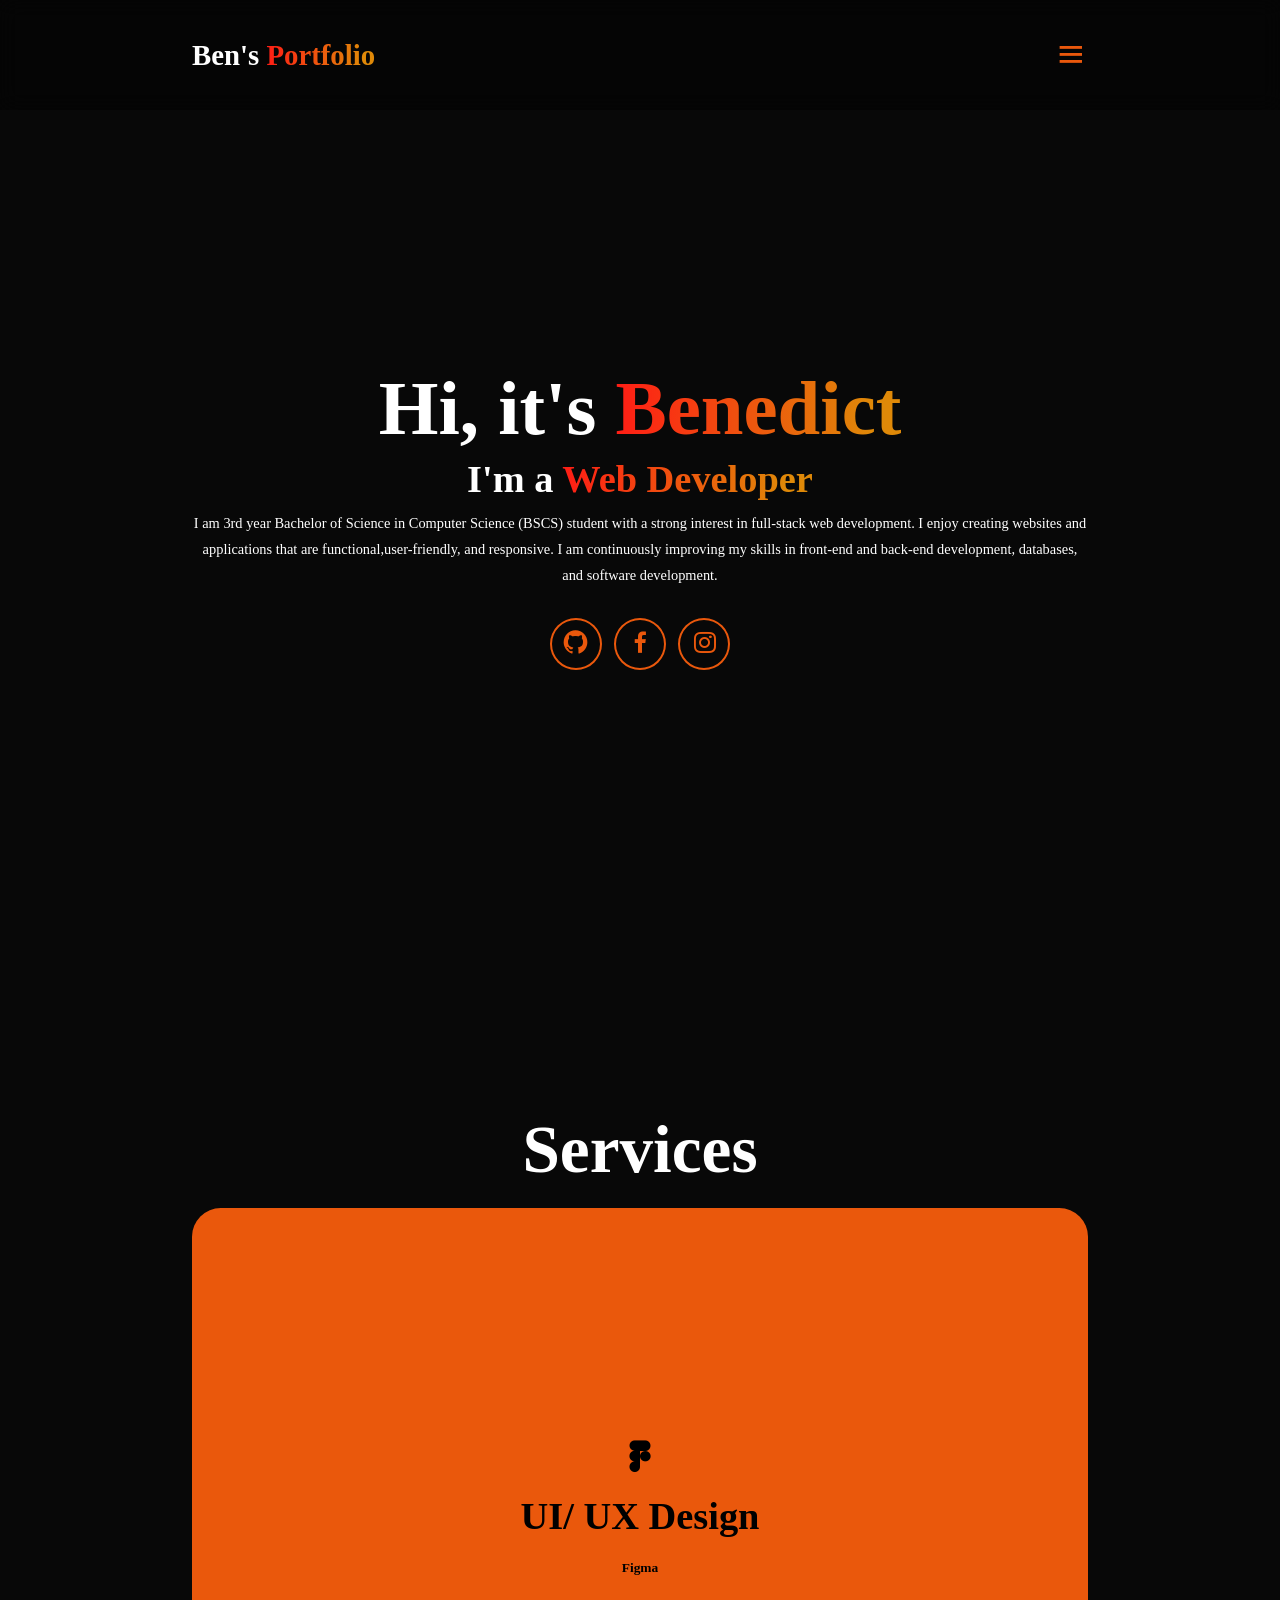
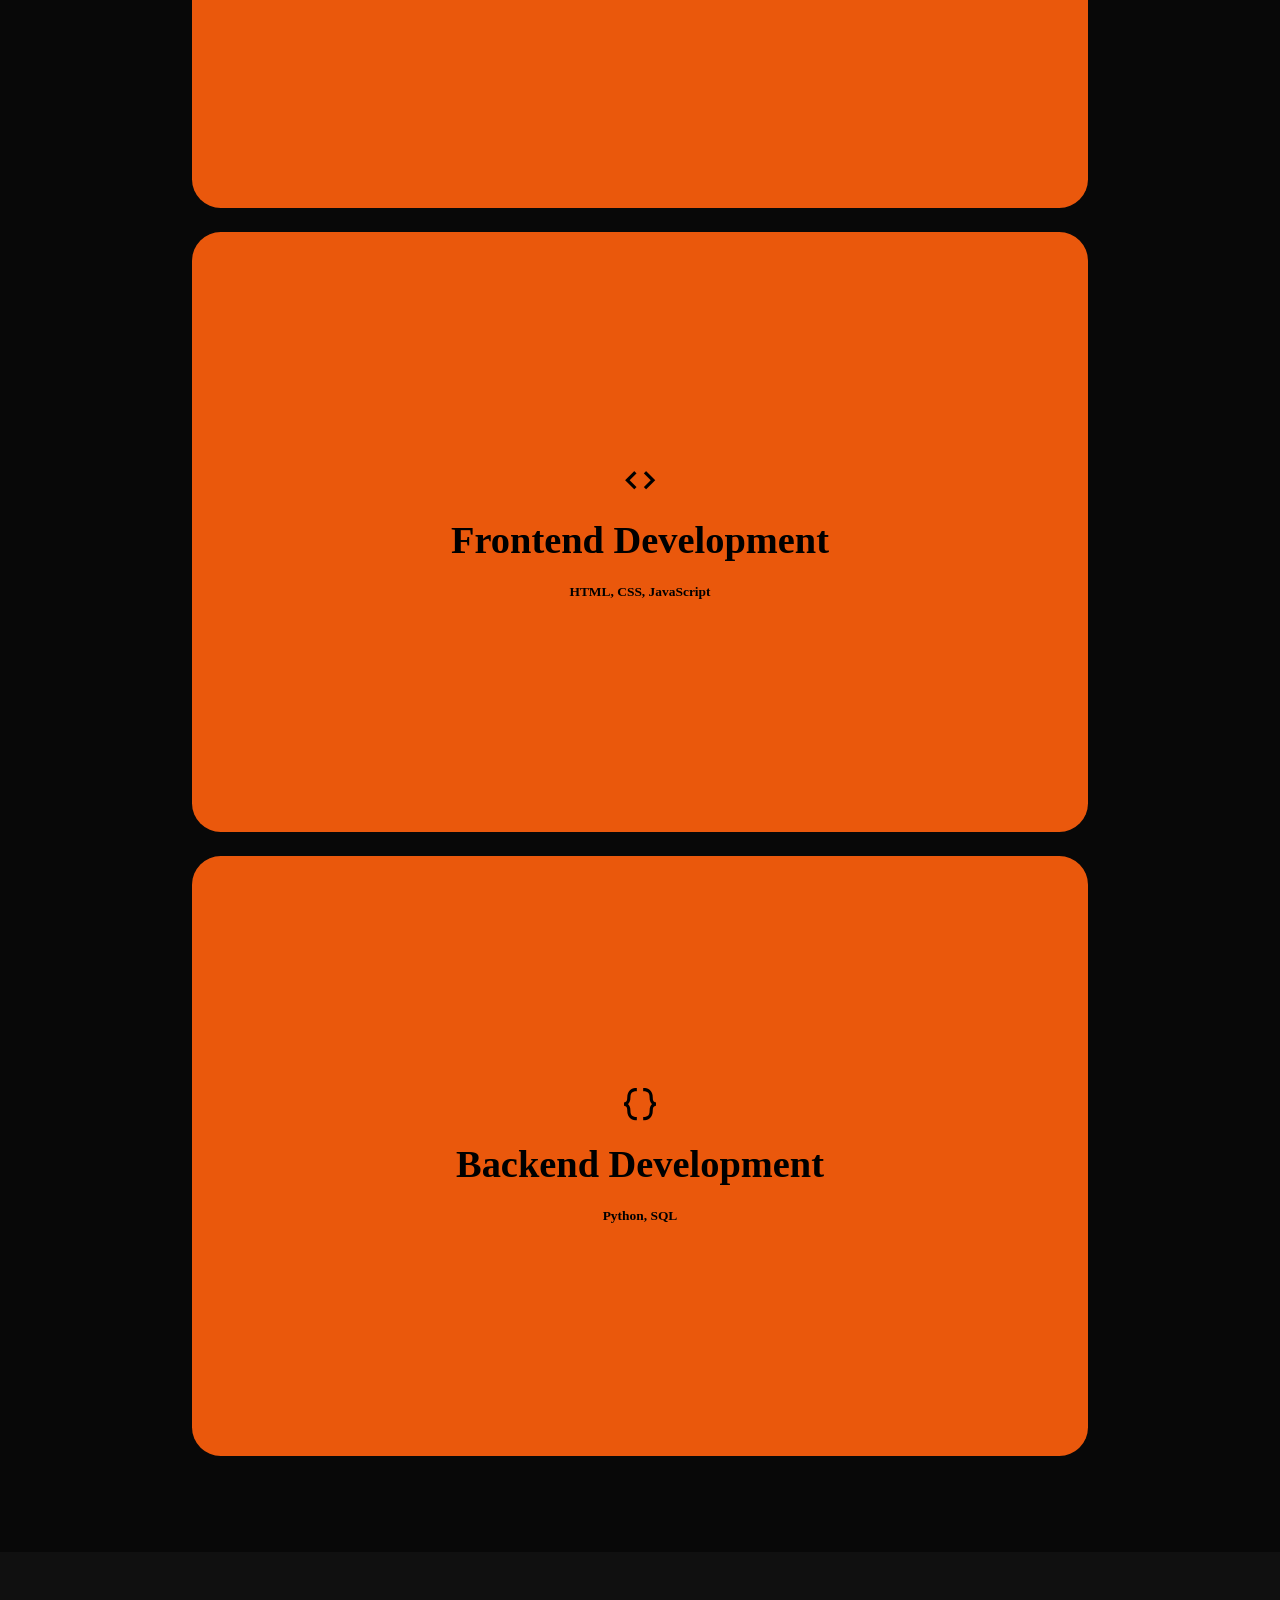
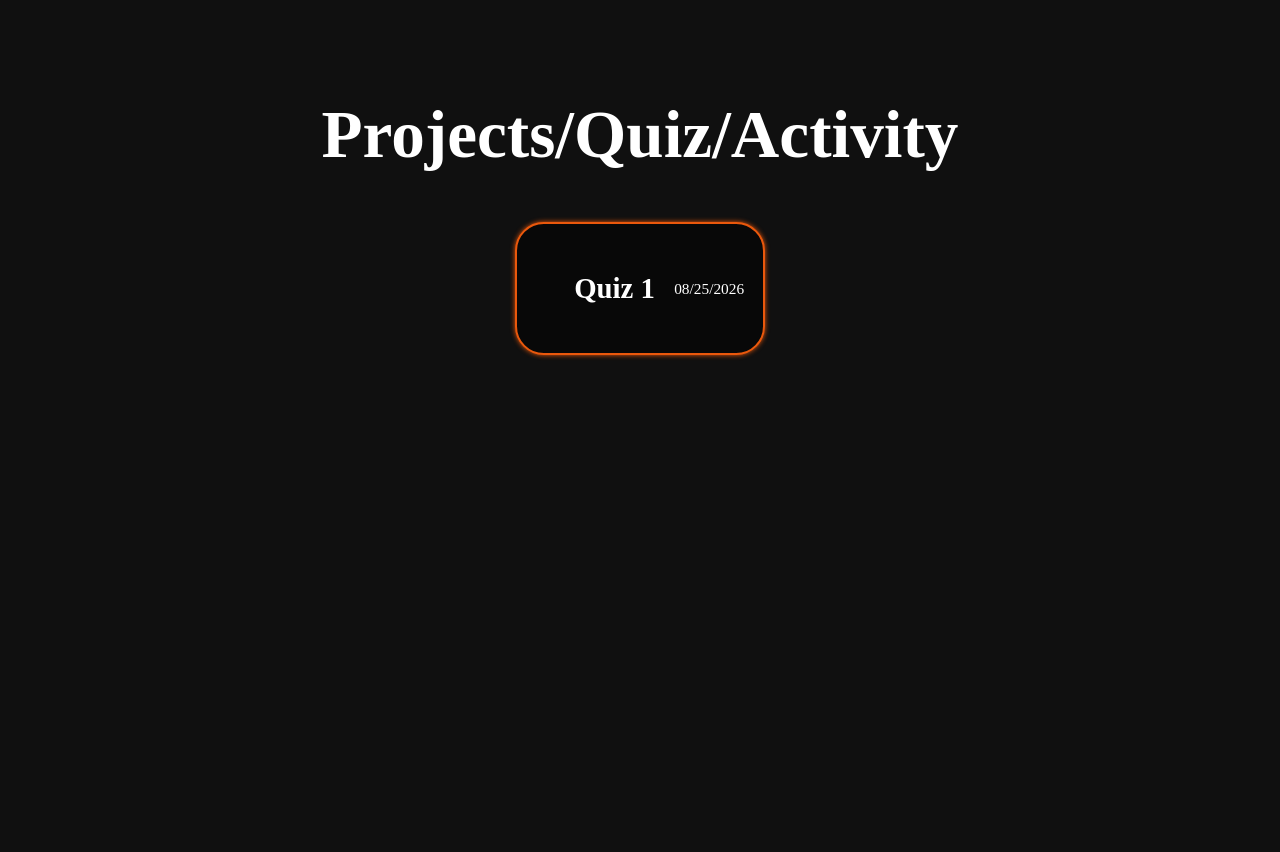
==== bene.html @ ec8cf46b "Add files via upload" ====
<!DOCTYPE html>
<html lang="en">
<head>
    <meta charset="UTF-8">
    <meta name="viewport"
    content="width=device-width, initial-scale=1.0">
    <title>Portfolio website</title>
    <link rel="stylesheet" href="proj.css">
    <link
      href="https://unpkg.com/boxicons@2.1.4/css/boxicons.min.css"
      rel="stylesheet"/>
</head>

<body>
    <header class="header">
          <a href="#home" class="logo">
            Ben's <span>Portfolio</span>
          </a>

         <i class="bx bx-menu" id="menu-icon"></i>
        
         <nav class="navbar">
            <a href="#home">Home</a>
            <a href="#services">Services</a>
            <a href="#projects">Projects</a>

         </nav>

         <button class="gradient-btn">Contact Me</button>

    </header>
    <section class="home" id="home">
        <div class="home-content">
            <h1>Hi, it's <span>Benedict</span></h1> 
            <h3>
                I'm a <span>Web Developer</span>
            </h3>
            <p>I am 3rd year Bachelor of Science in Computer Science (BSCS) student
                with a strong interest in full-stack web development. I enjoy creating websites and applications
                that are functional,user-friendly, and responsive. I am continuously improving my skills
                in front-end and back-end development, databases, and software development.</p>
            
            <div class="social-icons">
                <a href="https://github.com/thebeginner247" target="_blank">
                    <i class="bx bxl-github"></i>
                </a>

                 <a href="https://www.facebook.com/benedict.cagurol.5" target="_blank">
                    <i class="bx bxl-facebook"></i>
                </a>

                 <a href="https://www.instagram.com/yo.urfavleo/" target="_blank">
                    <i class="bx bxl-instagram"></i>
                </a>
            </div>
        </div>
        <div class="home-img">
            <img src="image.jpg" alt="">
        </div>
    </section>

    <section class="services" id="services">
        <h2 class="heading">Services</h2>

        <div class="services-container">
            <div class="service-box">
                <div class="service-info">
                    <i class="bx bxl-figma"></i>
                    <h4>UI/ UX Design</h4>
                    <P>Figma</P>
                </div>
            </div>

            <div class="service-box">
                <div class="service-info">
                    <i class="bx bx-code"></i>
                    <h4>Frontend Development</h4>
                    <P>HTML, CSS, JavaScript</P>
                </div>
            </div>

            <div class="service-box">
                <div class="service-info">
                    <i class="bx bx-code-curly"></i>
                    <h4>Backend Development</h4>
                    <P>Python, SQL</P>
                </div>
            </div>
        </div>
    </section>

    <section class="projects" id="projects">
        <h2 class="heading">Projects/Quiz/Activity</h2>

        <div class="projects-box">
           <div class="projects-card">

              <img src="quiz1.jpg" alt="">
              <img src="quiz2.jpg" alt="">
            <h3>Quiz 1 </h3>
            <p>08/25/2026</p>
           </div>
        </div>
    </section>
<script src="index.js"></script>
</body>
</html>
---- proj.css ----
* {
  margin: 0;
  padding: 0;
  box-sizing: border-box;
  text-decoration: none;
  scroll-behavior: smooth;
  font-family: "Poppins";
}
:root {
  --bg-color: #080808;
  --second-bg-color: #101010;
  --text-color: white;
  --main-color: #ea580c;
}
html {
  font-size: 60%;
  overflow-x: hidden;
}
body{
    background-color: var(--bg-color);
    color: var(--text-color);
}
.header{
    position: fixed;
    width: 100%;
    top: 0;
    left: 0;
    padding: 4rem 15%;
    background: rgba(0, 0, 0, 0.3);
    backdrop-filter: blur(10px);
    display: flex;
    justify-content: space-between;
    align-items: center;
    z-index: 1000;
}
#menu-icon{
    font-size: 3.5rem;
    color: var(--main-color);
    display: none;
}
.logo{
    font-size: 3rem;
    color: var(--text-color);
    font-weight: 800;
    cursor: pointer;
    transition: 0.3s ease-in-out;
}
.logo:hover{
    transform: scale(1.1);
}
span{
    background: linear-gradient(
        270deg,
        #DF8908 10%,
        #ff1d15 100%
        );
        background-clip: text;
        color: transparent;
}
.navbar a{
    font-size: 1.8rem;
    color: var(--text-color);
    margin-left: 4rem;
    font-weight: 500;
    transition: 0.3s ease-in-out;
    border-bottom: 3px solid transparent;
}
.navbar a:hover{
    color: #ea580c;
    border-bottom: 3px solid var(--main-color);
}
.gradient-btn{
    font-size: 1.8rem;
    padding: 1rem 2rem;
    border-radius: 3rem;
    background: linear-gradient(
         270deg,
        #DF8908 10%,
        #ff1d15 100%
        ) ;
        letter-spacing: 1px;
        cursor: pointer;
        transition: 0.3s ease-in-out;
        color: white;
        border: none;
        text-wrap: nowrap;
}
.gradient-btn:hover{
    transform: scale(1.05);
}
section{
    min-height: 100vh;
    padding: 10rem 15%;
}
.home{
    display: flex;
    align-items: center;
    justify-content: center;
    gap: 15rem;
}
.home-content{
    display: flex;
    flex-direction: column;
    align-items: flex-end;
    text-align: right;
}
.home-content h1{
    font-size: 8rem;
    font-weight: 700;
    margin-top: 1.5rem;
    line-height: 1;
}
.home-content h3{
    margin: 1rem 0;
    font-size: 4rem;
}
.home-content p{
    font-size: 1.5rem;
    font-weight: 500;
    line-height: 1.8;
}
.home-img img{
    width: 24vw;
    border-radius: 50%;

}


.social-icons a{
    display: inline-flex;
    justify-content: center;
    align-items: center;
    font-size: 3rem;
    padding: 1rem;
    background: transparent;
    border: 2px solid var(--main-color);
    border-radius: 50%;
    color: var(--main-color);
    margin: 3rem 0.5rem;
    transition: 0.3s ease-in-out;
}
.social-icons a:hover{
    color: var(--text-color);
    background-color: var(--main-color);
    transform: scale(1.2) translateY(-5x);
    box-shadow: 0 0 25px var(--main-color);
}
.btn-group{
    display: flex;
    gap: 1.5rem;
}
.btn{
    display: inline-block;
    padding: 1.5rem;
    background-color: var(--main-color);
    box-shadow: 0 0 25px var(--main-color);
    border-radius: 3rem;
    font-size: 1.8rem;
    color: black;
    border: 2px solid transparent;
    font-weight: 600;
    transition: 0.3s ease-in-out;
}
.btn:hover{
    transform: scale(1.05);
    box-shadow: 0 0 25 var(--main-color),
                0 0 50x var(--main-color);
}
.btn-group a:nth-of-type(2){
    background-color: black;
    color: var(--main-color);
    border: 2px solid var(--main-color);
    box-shadow: 0 0 25x transparent;
}
.btn-group a:nth-of-type(2):hover{
    box-shadow: 0 0 25px var(--main-color);
    background-color: var(--main-color);
    color: black;
}

.heading{
text-align: center;
font-size: 7rem;
margin: 5rem 0;
}

.services{
    background-color: var(--bg-color);
    color: black;
}
.services h2{
    color: var(--text-color);
}
.services-container{
    display: grid;
    grid-template-columns: repeat(auto-fit, minmax(300px, 1fr));
    place-items: center;
    gap: 2.5rem;
}
.service-box{
    display: flex;
    flex-direction: center;
    align-items: center;
    justify-content: center;
    background-color: var(--main-color);
    height: 600px;
    border-radius: 3rem;
    cursor: pointer;
    border: 5px solid transparent;
    transition: 0.4s ease-in-out;
}
.service-box:hover{
    background: var(--second-bg-color);
    color: var(--main-color);
    border: 5px solid var(--main-color);
    transform: scale(1.03);
}
.service-info{
    display: flex;
    flex-direction: column;
    align-items: center;
    justify-content: center;
    text-align: center;
    padding: 5rem;
}
.service-info h4{
    font-size: 4rem;
    margin: 2rem 0;
    font-weight: 800;
}
.service-info p{
    font-size: 1.4rem;
    font-weight: 600;
    line-height: 1.7;
}
.service-info i{
    font-size: 8ch;
}
::-webkit-scrollbar{
    width: 20px;
}
::-webkit-scrollbar-thumb{
    background-color: var(--main-color);
}
::-webkit-scrollbar-track{
    background-color: var(--bg-color);
}
.projects{
    background-color: var(--second-bg-color);
}
.projects-box{
    display: grid;
    grid-template-columns: repeat(auto-fit, minmax
    (300px, 1fr));
    place-items: center;
    gap: 3rem;
    row-gap: 5rem;
}
.projects-card{
    display: flex;
    flex-direction: row;
    align-items: center;
    justify-content: center;
    text-align: center;
    background-color: var(--bg-color);
    border: 2px solid var(--main-color);
    border-radius: 3rem;
    gap: 2rem;
    padding: 5rem 2rem;
    overflow: hidden;
    cursor: pointer;
    box-shadow: 0 0 5px var(--main-color);
    transition: 0.3s ease;
}
.projects-card:hover{
    box-shadow: 0 0 25px var(--main-color),
                 0 0 50px var(--main-color),
                 0 0 100px var(--main-color);
    transform: scale(1.02);
}
.projects-card img{
    max-width: 300px;
    border-radius: 2em;
    object-fit: cover;
}
.projects-card h3{
    font-size: 3rem;
}
.projects-card p{
    font-size: 1.6rem;
}
.heading{
    text-align: center;
}

@media (max-width: 1285px) {
    #menu-icon {
        display: block;
        cursor: pointer;
        z-index: 1000;
    }

    .navbar {
        position: absolute;
        top: 100%;
        right: 0;
        width: 100%; /* Or 50% depending on desired width */
        background: #000000; /* Ensures background isn't transparent */
        padding: 2rem;
        display: none; /* Keeps hidden by default */
        text-align: center;
        z-index: 999;
    }

    /* Displays links when toggled */
    .navbar.active {
        display: flex;
        flex-direction: column;
        gap: 1.5rem;
    }

    .navbar a {
        display: block;
        font-size: 2rem;
        color: #ffffff;
    }
}
    .navbar.active{
        display: block;
    }
    .gradient-btn{
        display: none;
    }
    .home{
        flex-direction: column-reverse;
        margin: 5rem 0;
        gap: 5rem;
    }
    .home-content{
        align-items: center;
        text-align: center;
    }
    .home-img img{
        width: 56vw;
    }
  .services-container {
    display: flex;
    flex-direction: column;
    gap: 2.5rem;
    align-items: center;
}

.service-box {
    width: 100%;
}

.services h2 {
    text-align: center;
    margin: 2rem 0;
}
}
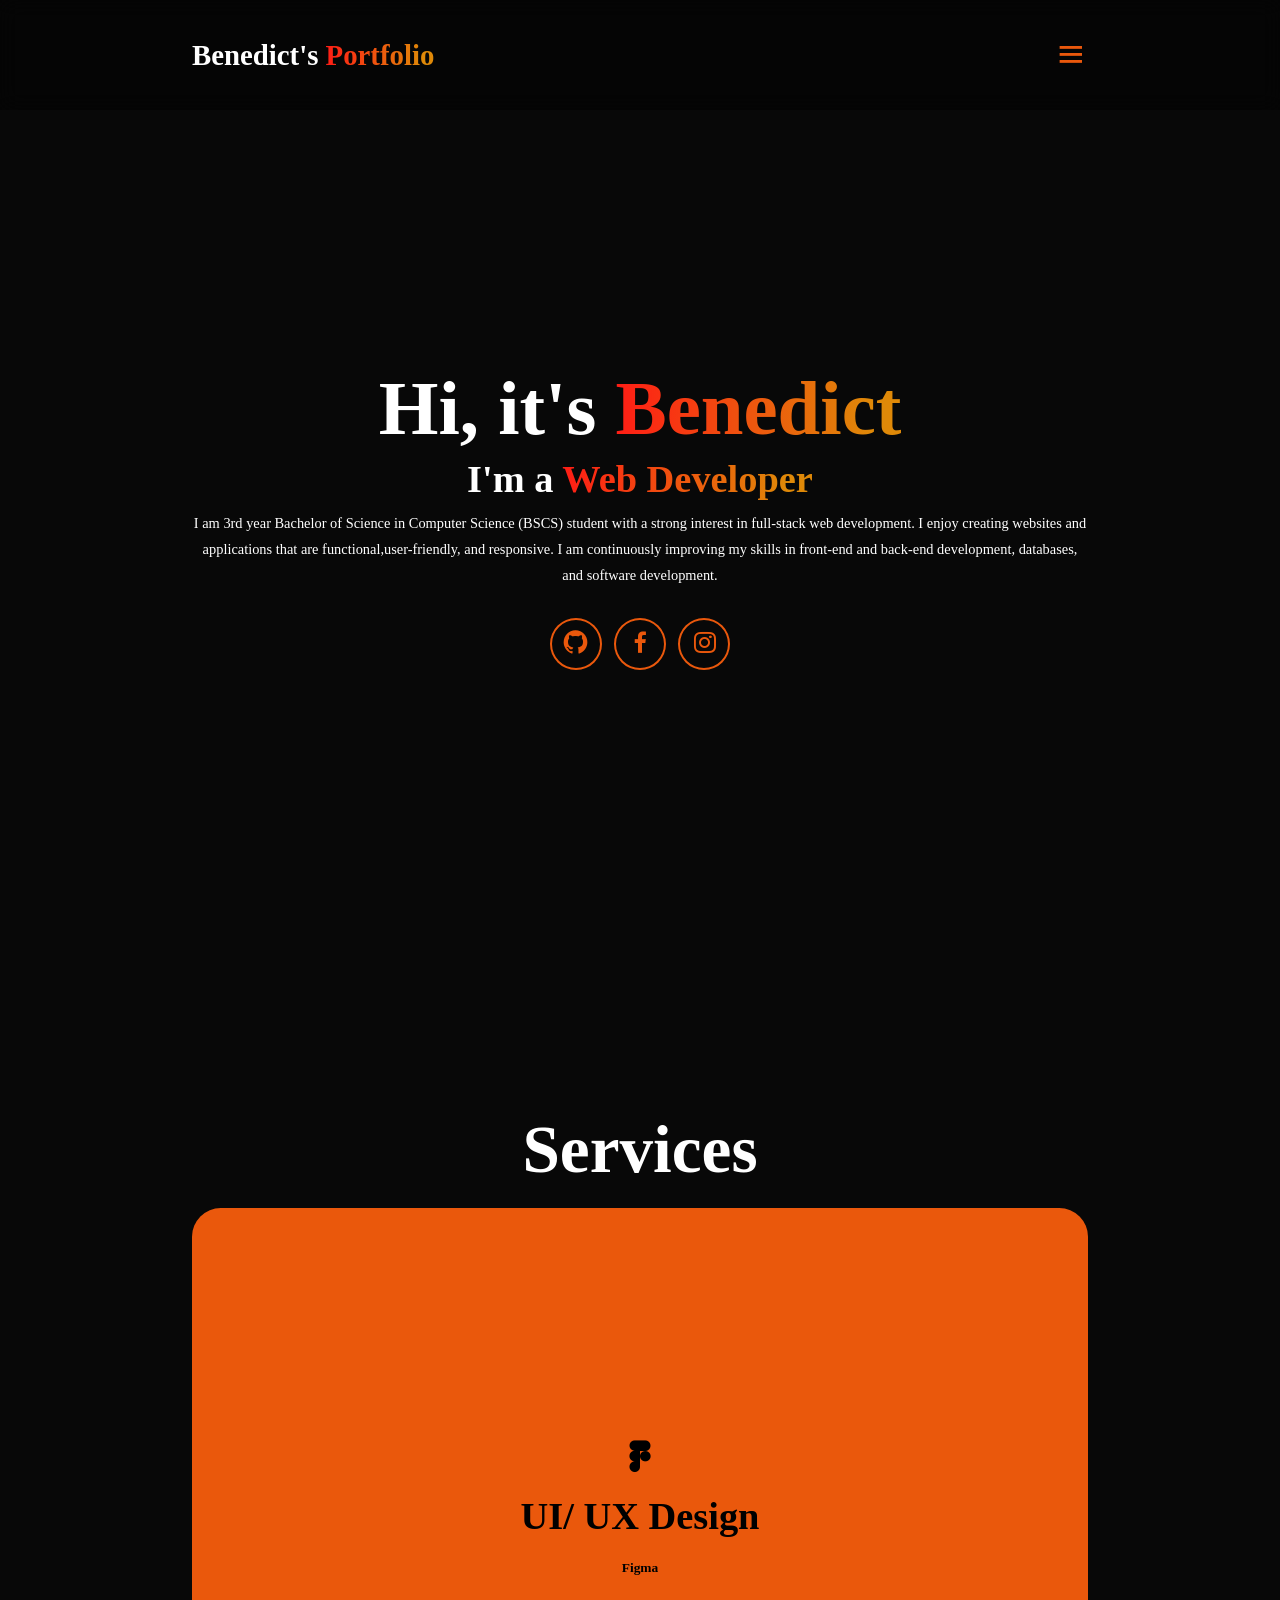
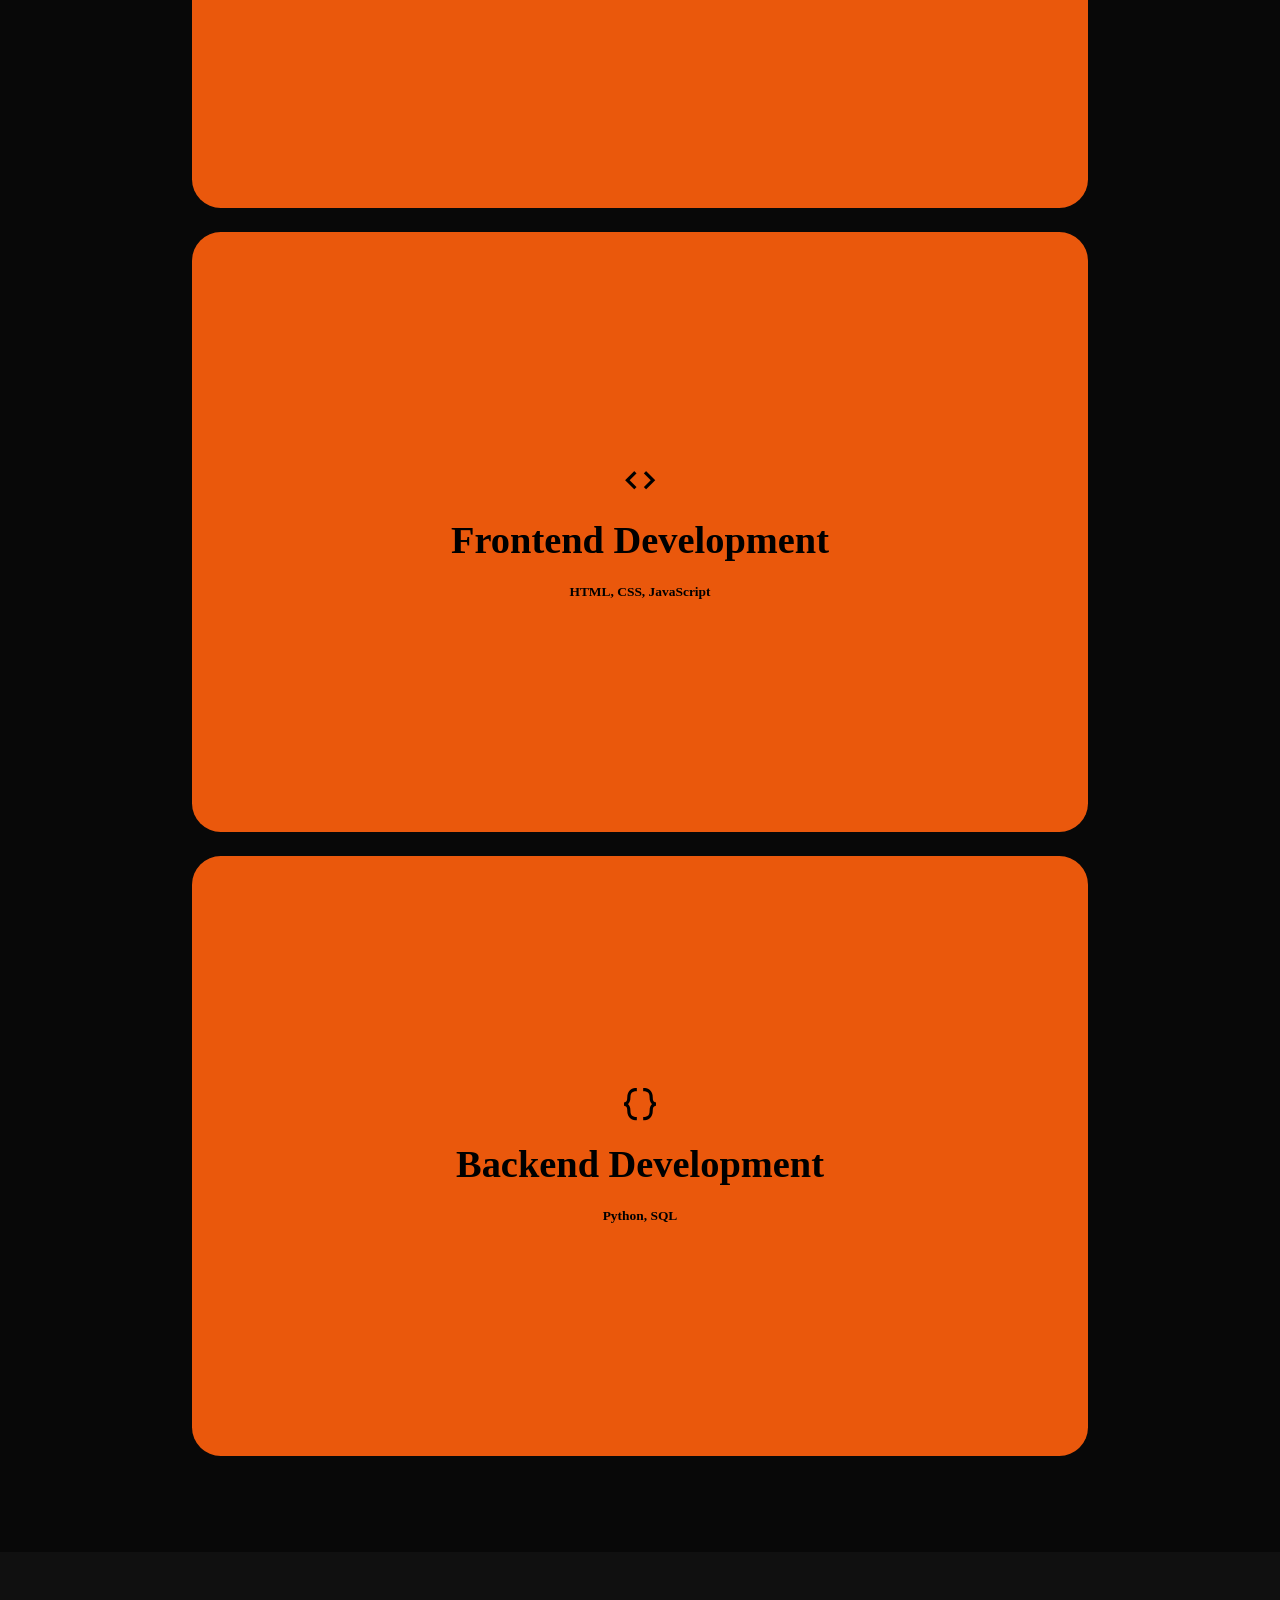
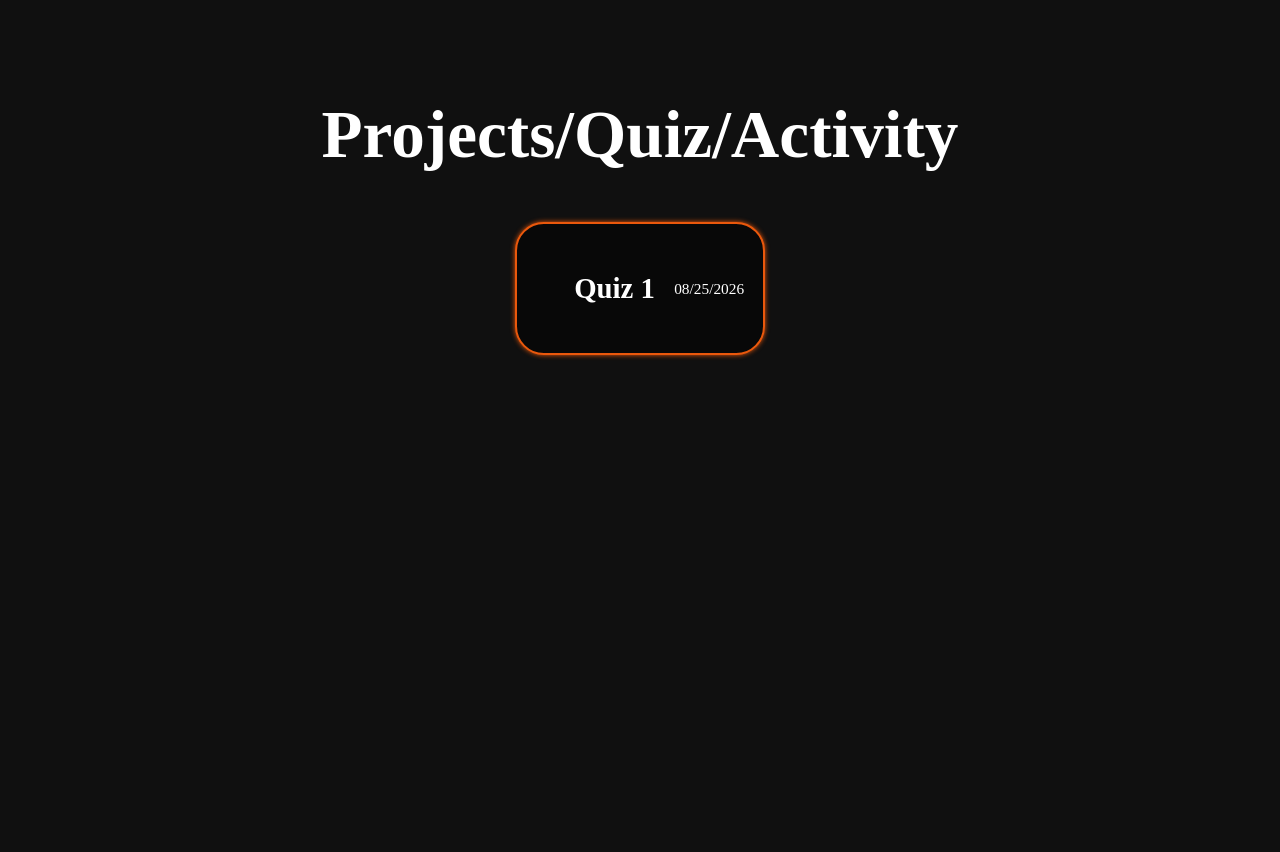
==== commit c723e3db: "Update portfolio header name from Ben to Benedict" ====
--- a/bene.html
+++ b/bene.html
@@ -14,7 +14,7 @@
 <body>
     <header class="header">
           <a href="#home" class="logo">
-            Ben's <span>Portfolio</span>
+            Benedict's <span>Portfolio</span>
           </a>
 
          <i class="bx bx-menu" id="menu-icon"></i>
@@ -104,4 +104,4 @@
     </section>
 <script src="index.js"></script>
 </body>
-</html>+</html>
